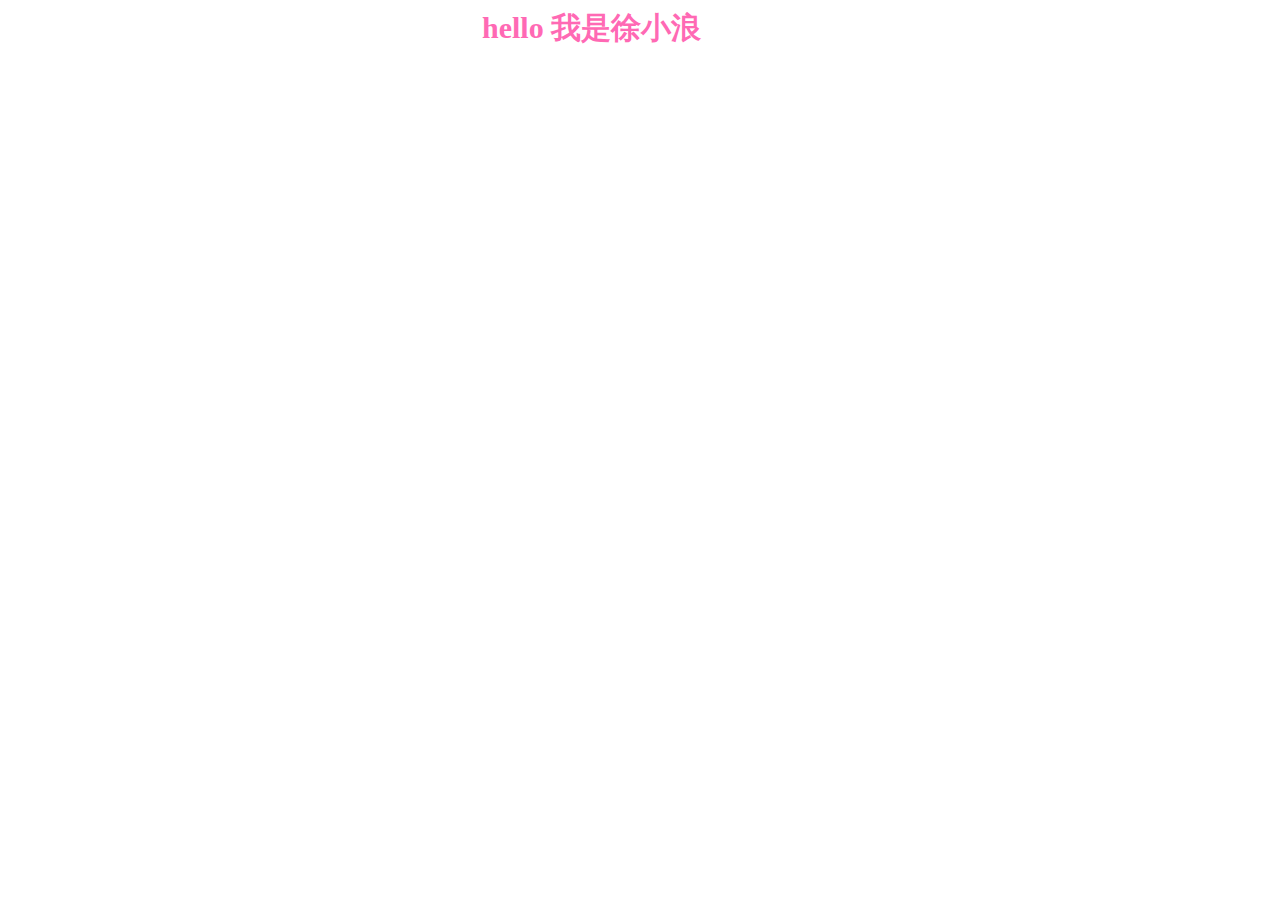
==== index.html @ 2d6f0e74 "新建一个index文件提交" ====
<!DOCTYPE html>
<html lang="en">
<head>
	<meta charset="UTF-8">
	<title>徐小浪</title>
	<link rel="stylesheet" href="css/base.css">
	<link rel="stylesheet" href="css/index.css">
	<script src="js/jquery.min.js"></script>
	<script src="js/index.js"></script>
</head>
<body>
	<h1>hello 我是徐小浪</h1>
</body>
</html>
---- css/index.css ----
/*
* @Author: to exercise self-con
* @Date:   2016-11-30 14:34:31
* @Last Modified by:   to exercise self-con
* @Last Modified time: 2016-11-30 14:34:47
*/
h1{
			margin: 0 auto;
			margin-left: 50%;
			transform: translateX(-25%);
			color: hotpink;
			font-size: 30px;
		}
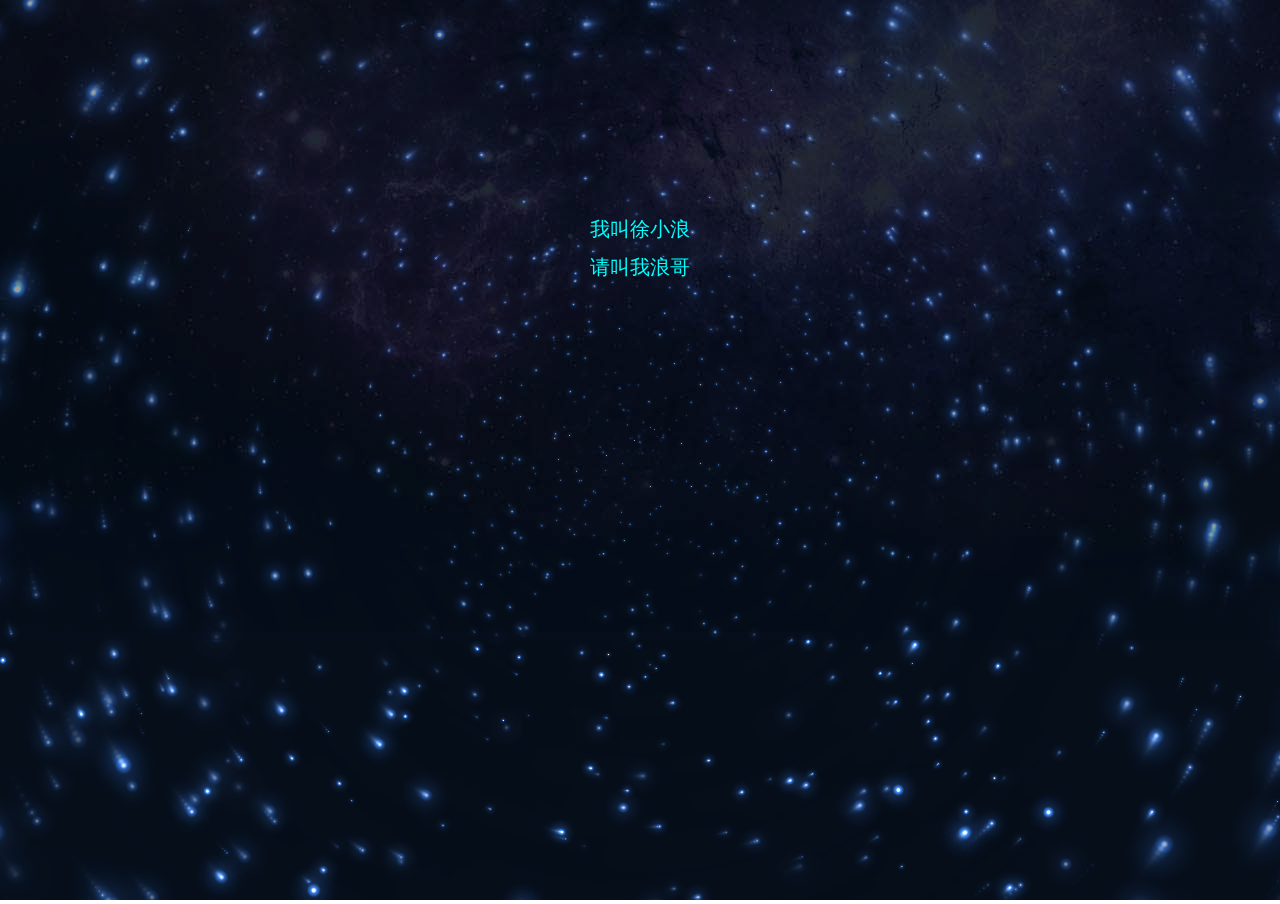
==== commit b57d142a: "提交文件" ====
--- a/index.html
+++ b/index.html
@@ -1,14 +1,152 @@
-<!DOCTYPE html>
-<html lang="en">
+<!DOCTYPE HTML>
+<html>
 <head>
-	<meta charset="UTF-8">
-	<title>徐小浪</title>
-	<link rel="stylesheet" href="css/base.css">
-	<link rel="stylesheet" href="css/index.css">
-	<script src="js/jquery.min.js"></script>
-	<script src="js/index.js"></script>
+<meta http-equiv="Content-Type" content="text/html; charset=utf-8">
+<title>HTML5+JS全屏星空特效</title>
+
+<link href="css/index_style.css" rel="stylesheet" type="text/css">
+<!-- <script src="js/jquery.min.js" type="text/javascript"></script> -->
+
 </head>
 <body>
-	<h1>hello 我是徐小浪</h1>
+
+
+
+<div class="header" id="demo">
+	
+     
+	<div class="topcn" style="font:20px/18px 'microsoft yahei'; color:#0FF;text-align:center;">
+		<p>我叫徐小浪</p>
+	 	<p>请叫我浪哥</p>
+	</div>
+    
+    
+    
+  <div class="canvaszz"> </div>
+  <canvas id="canvas"></canvas> 
+</div>
+
+
+<!-----HEADER END----->
+
+<!--用来解决视频右键菜单，用于视频上面的遮罩层 START-->
+<!-- <div class="videozz"></div> -->
+<!--用来解决视频右键菜单，用于视频上面的遮罩层 END-->
+
+<!--音乐 START-->
+	<!-- <audio controls="true" autoplay="autoplay" class="audio">
+        <source src="css/Music.mp3" type="audio/mp3"> 
+        <source src="css/Music.ogg" type="audio/ogg"> 
+        <source src="css/Music.aac" type="audio/mp4"> 
+    </audio> -->
+<!--音乐 END-->
+
+
+<script>
+//宇宙特效
+"use strict";
+var canvas = document.getElementById('canvas'),
+  ctx = canvas.getContext('2d'),
+  w = canvas.width = window.innerWidth,
+  h = canvas.height = window.innerHeight,
+
+  hue = 217,
+  stars = [],
+  count = 0,
+  maxStars = 1300;//星星数量
+
+var canvas2 = document.createElement('canvas'),
+  ctx2 = canvas2.getContext('2d');
+canvas2.width = 100;
+canvas2.height = 100;
+var half = canvas2.width / 2,
+  gradient2 = ctx2.createRadialGradient(half, half, 0, half, half, half);
+gradient2.addColorStop(0.025, '#CCC');
+gradient2.addColorStop(0.1, 'hsl(' + hue + ', 61%, 33%)');
+gradient2.addColorStop(0.25, 'hsl(' + hue + ', 64%, 6%)');
+gradient2.addColorStop(1, 'transparent');
+
+ctx2.fillStyle = gradient2;
+ctx2.beginPath();
+ctx2.arc(half, half, half, 0, Math.PI * 2);
+ctx2.fill();
+
+// End cache
+
+function random(min, max) {
+  if (arguments.length < 2) {
+    max = min;
+    min = 0;
+  }
+
+  if (min > max) {
+    var hold = max;
+    max = min;
+    min = hold;
+  }
+
+  return Math.floor(Math.random() * (max - min + 1)) + min;
+}
+
+function maxOrbit(x, y) {
+  var max = Math.max(x, y),
+    diameter = Math.round(Math.sqrt(max * max + max * max));
+  return diameter / 2;
+  //星星移动范围，值越大范围越小，
+}
+
+var Star = function() {
+
+  this.orbitRadius = random(maxOrbit(w, h));
+  this.radius = random(60, this.orbitRadius) / 8; 
+  //星星大小
+  this.orbitX = w / 2;
+  this.orbitY = h / 2;
+  this.timePassed = random(0, maxStars);
+  this.speed = random(this.orbitRadius) / 50000; 
+  //星星移动速度
+  this.alpha = random(2, 10) / 10;
+
+  count++;
+  stars[count] = this;
+}
+
+Star.prototype.draw = function() {
+  var x = Math.sin(this.timePassed) * this.orbitRadius + this.orbitX,
+    y = Math.cos(this.timePassed) * this.orbitRadius + this.orbitY,
+    twinkle = random(10);
+
+  if (twinkle === 1 && this.alpha > 0) {
+    this.alpha -= 0.05;
+  } else if (twinkle === 2 && this.alpha < 1) {
+    this.alpha += 0.05;
+  }
+
+  ctx.globalAlpha = this.alpha;
+  ctx.drawImage(canvas2, x - this.radius / 2, y - this.radius / 2, this.radius, this.radius);
+  this.timePassed += this.speed;
+}
+
+for (var i = 0; i < maxStars; i++) {
+  new Star();
+}
+
+function animation() {
+  ctx.globalCompositeOperation = 'source-over';
+  ctx.globalAlpha = 0.5; //尾巴
+  ctx.fillStyle = 'hsla(' + hue + ', 64%, 6%, 2)';
+  ctx.fillRect(0, 0, w, h)
+
+  ctx.globalCompositeOperation = 'lighter';
+  for (var i = 1, l = stars.length; i < l; i++) {
+    stars[i].draw();
+  };
+
+  window.requestAnimationFrame(animation);
+}
+
+animation();
+</script>
+
 </body>
 </html>--- a/css/index_style.css
+++ b/css/index_style.css
@@ -0,0 +1,93 @@
+
+body {margin:0 auto;overflow:hidden;}  
+
+/*=============第一页=============*/	
+.header{
+	margin:0 auto;
+	width:100%;
+	height:640px;
+	background-color:#000;
+	position:relative;
+	}
+.header canvas {
+	width:100%;height:auto/*默认全屏显示 可自己设置高度640px*/;
+	display:inline-block;vertical-align:baseline
+	position:absolute;
+	z-index:-1;
+	}
+.header .canvaszz{  /*用来解决视频右键菜单，用于视频上面的遮罩层*/
+	width:100%;
+	background-image: url(img/in_top_bj.jpg);
+	height:640px;
+	position:absolute;
+	z-index:10;
+		filter:alpha(opacity=40);  
+      	-moz-opacity:0.4;  
+      	-khtml-opacity: 0.4;  
+      	opacity: 0.4;
+	}
+
+.audio{ 
+/*设置音乐显示位置*/
+	width:45px;
+	position:fixed;top:65px;left:94%;
+	z-index:100;
+	filter:alpha(opacity=30);  
+      -moz-opacity:0.3;  
+      -khtml-opacity: 0.3;  
+      opacity: 0.3;
+	}
+.header .top_logo{
+	background-image: url(img/top_logo.png);
+	margin:0 auto;
+	width:750px;
+	height:200px;
+	position:absolute;
+	z-index:30;
+	top:10px;
+	left: 50%;
+	margin-left: -390px;
+	}	
+
+.header .nav{
+	width:804px;
+	height:auto;
+	position:absolute;
+	z-index:30;
+	top:420px;
+	left: 50%;
+	margin-left: -400px;
+	}
+.header .nav a.gv { 
+	text-decoration:none; 
+	background:url(img/nav_gv.png) repeat 0px 0px; 
+	width: 130px; 
+	height: 43px; 
+	display: block; 
+	text-align:center;		/*水平居中*/
+	line-height:43px;  /*上下居中*/
+	cursor:pointer;
+	float:left;/*左浮动*/
+	margin:8px 2px 8px 2px;
+	font:18px/43px 'microsoft yahei'; color:#066197;
+	}
+.header .nav a.gv span {
+	 display: none;
+	 	
+}
+.header .nav a.gv:hover { 
+	background: url(img/nav_gv.png) repeat 0px -43px; 
+	color:#1d7eb8;
+	-webkit-box-shadow: 0 0 6px #1d7eb8;
+	transition-duration: 0.5s;
+	}
+	
+.header	.topcn{
+	width: 980px;
+	top:200px;
+	left: 50%;
+	margin-left: -490px;
+	position:absolute;
+	z-index:20;
+
+	}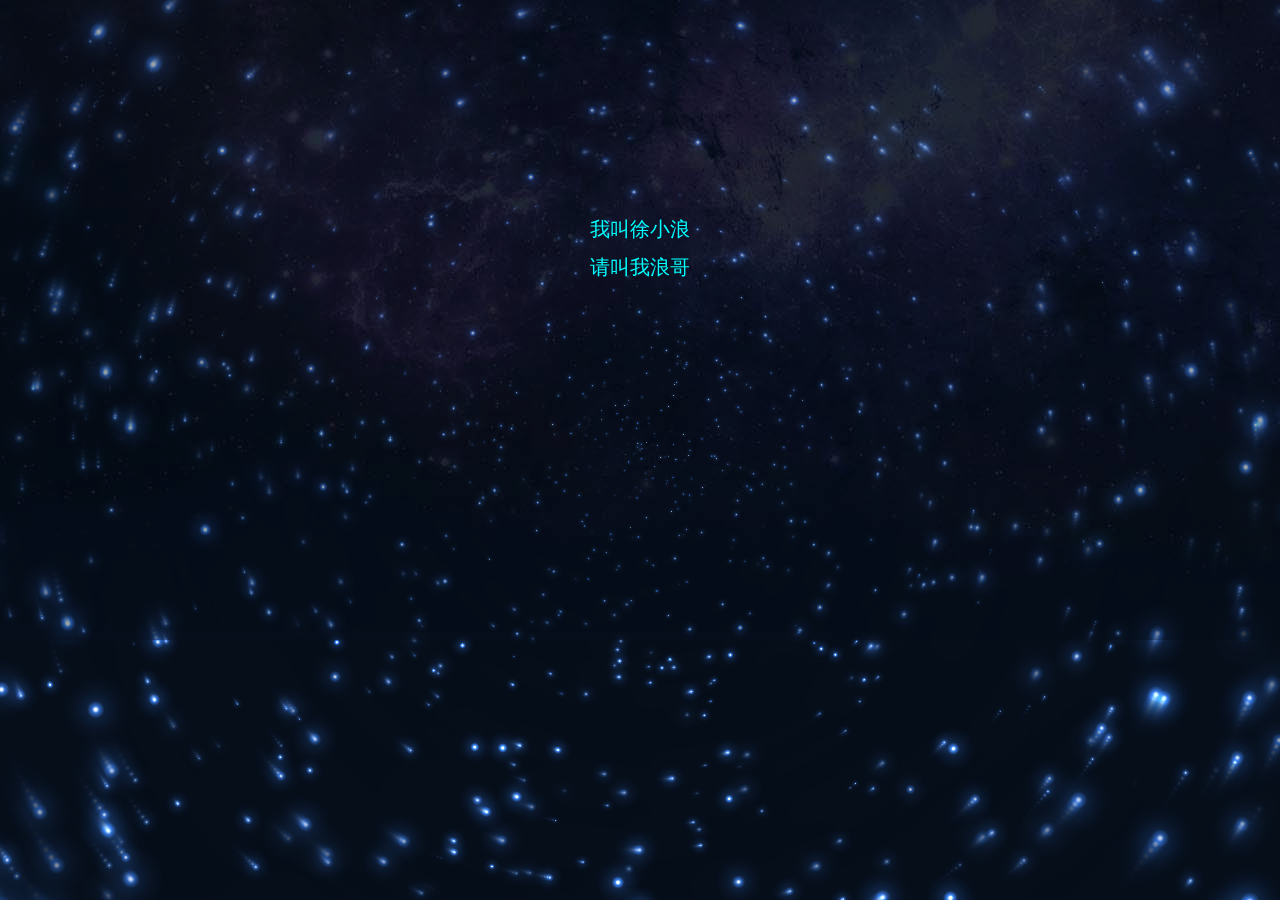
==== commit 101da718: "改index.html" ====
--- a/index.html
+++ b/index.html
@@ -2,7 +2,7 @@
 <html>
 <head>
 <meta http-equiv="Content-Type" content="text/html; charset=utf-8">
-<title>HTML5+JS全屏星空特效</title>
+<title>徐江博</title>
 
 <link href="css/index_style.css" rel="stylesheet" type="text/css">
 <!-- <script src="js/jquery.min.js" type="text/javascript"></script> -->
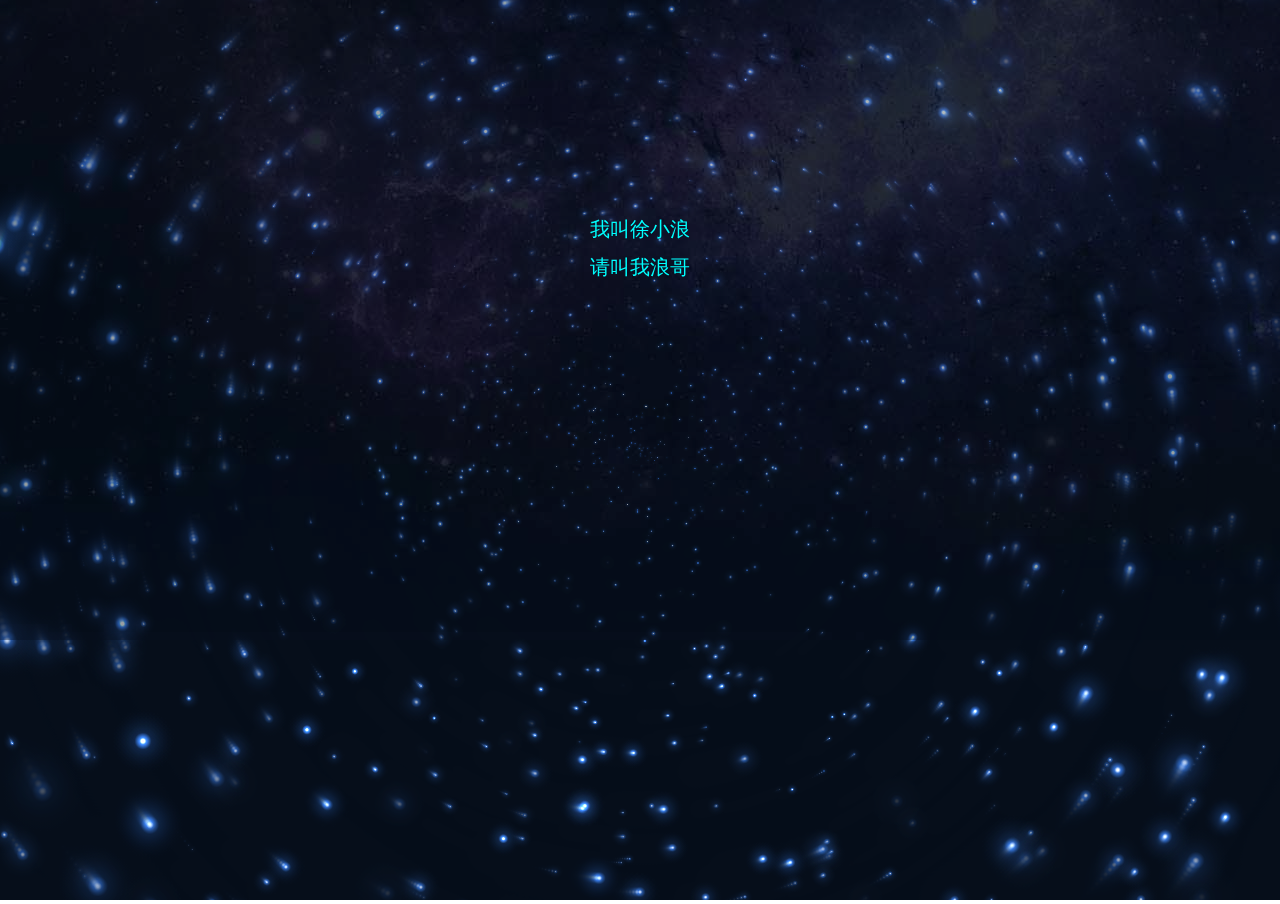
==== commit b6d1cb2e: "该index" ====
--- a/index.html
+++ b/index.html
@@ -6,7 +6,7 @@
 
 <link href="css/index_style.css" rel="stylesheet" type="text/css">
 <!-- <script src="js/jquery.min.js" type="text/javascript"></script> -->
-
+<script src="js/index.js"></script>
 </head>
 <body>
 
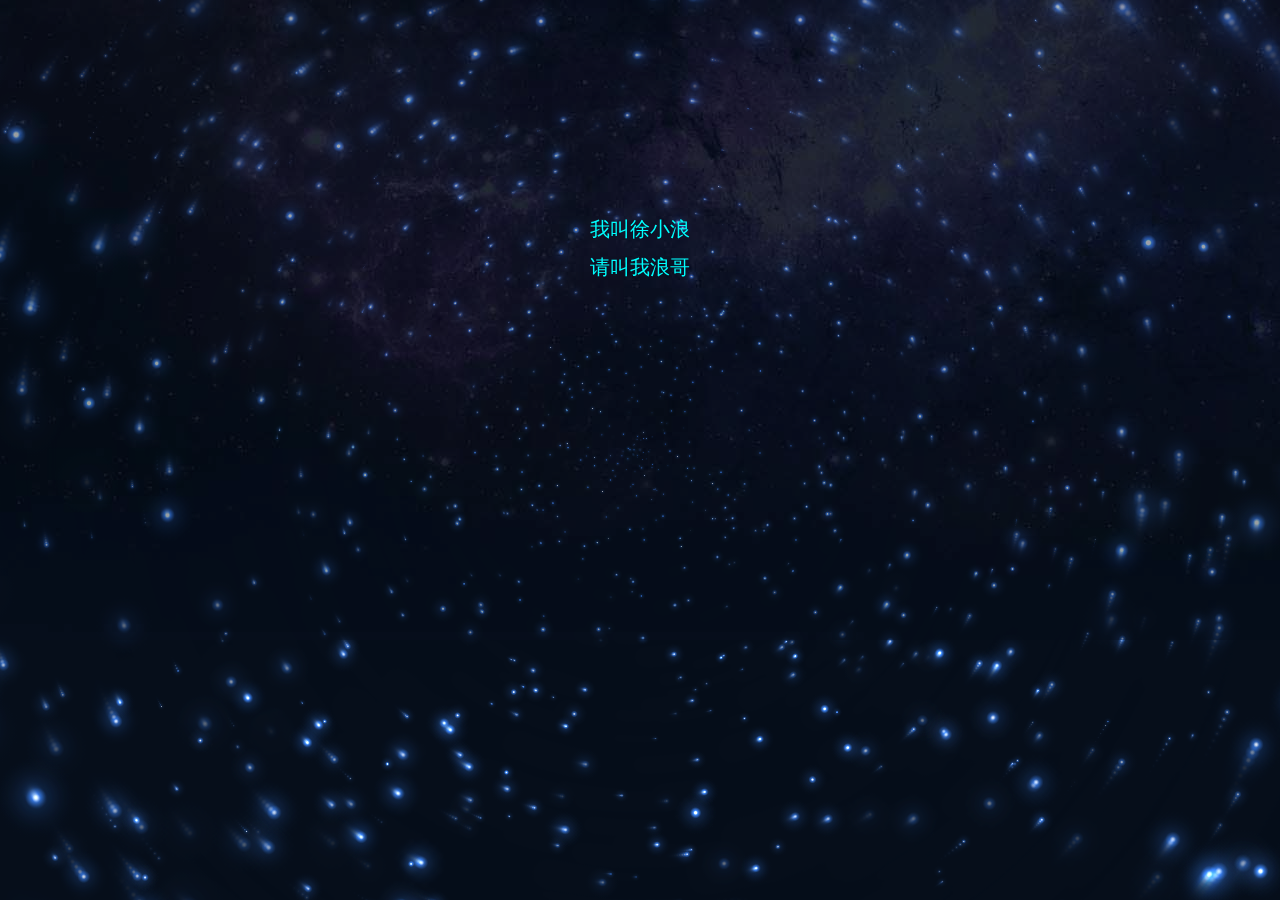
==== commit 50d24a79: "引入index.js" ====
--- a/index.html
+++ b/index.html
@@ -6,7 +6,6 @@
 
 <link href="css/index_style.css" rel="stylesheet" type="text/css">
 <!-- <script src="js/jquery.min.js" type="text/javascript"></script> -->
-<script src="js/index.js"></script>
 </head>
 <body>
 
@@ -148,5 +147,6 @@
 animation();
 </script>
 
+<script src="js/index.js"></script>
 </body>
 </html>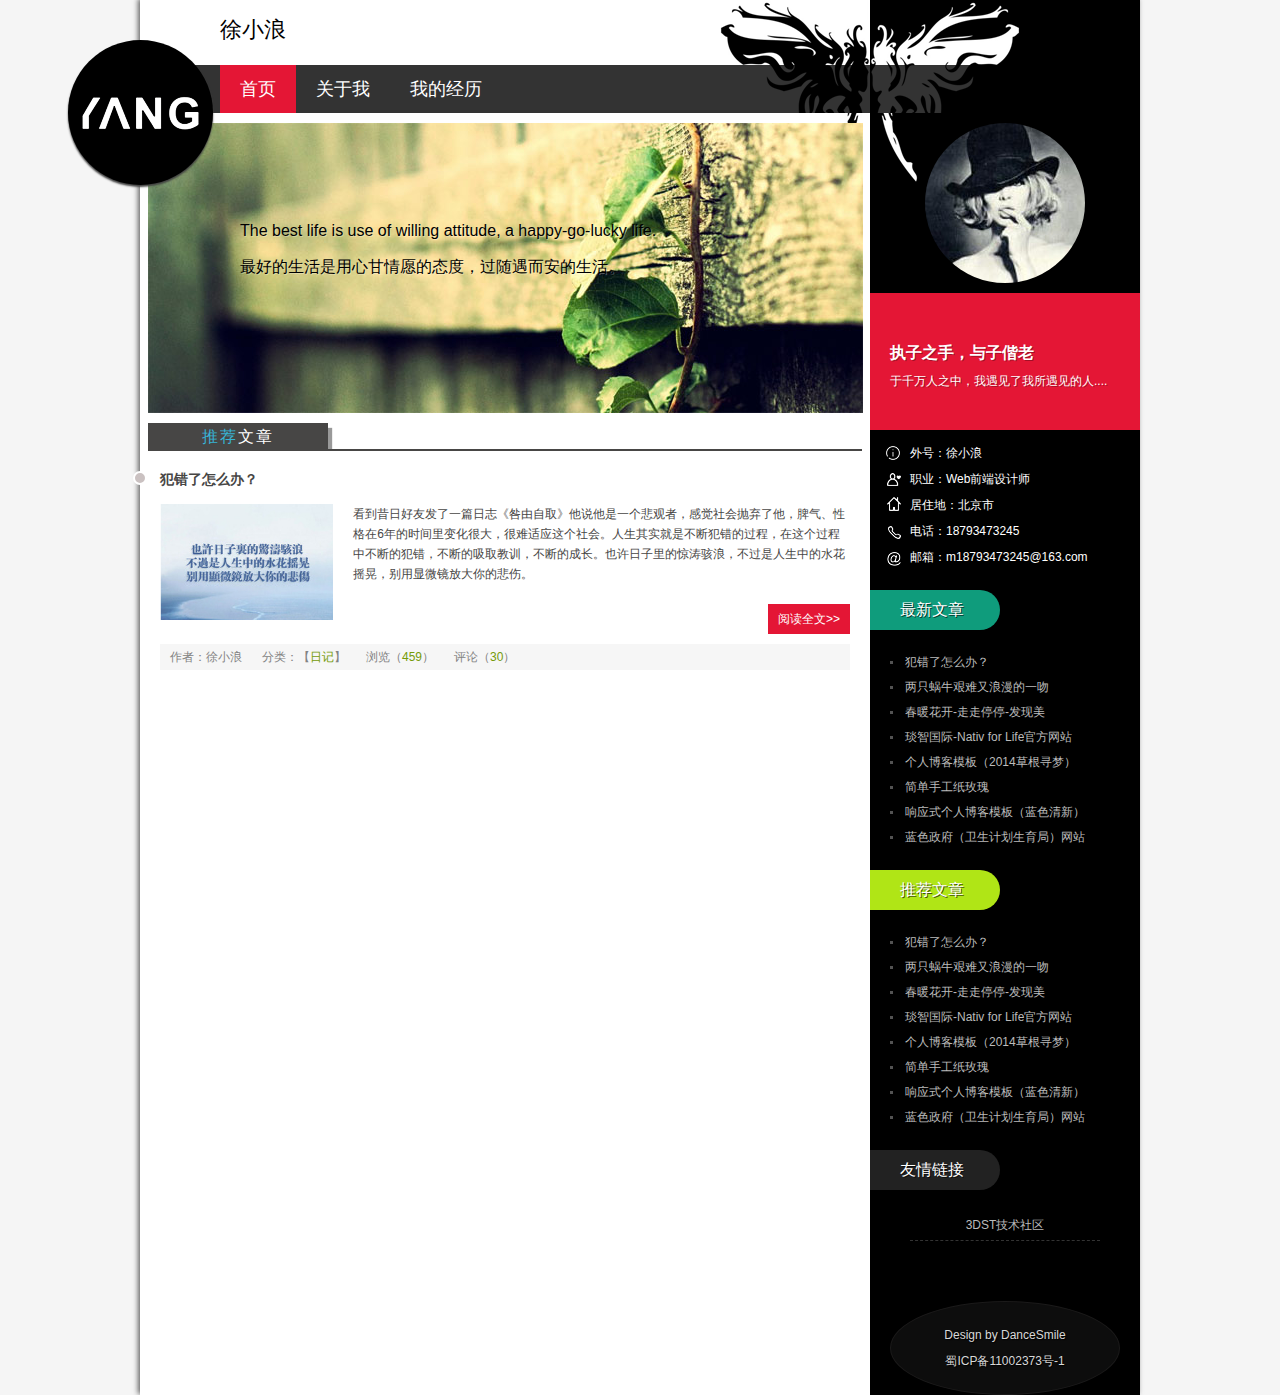
==== commit 2be54be8: "提交文件" ====
--- a/index.html
+++ b/index.html
@@ -1,152 +1,112 @@
-<!DOCTYPE HTML>
+<!doctype html>
 <html>
 <head>
-<meta http-equiv="Content-Type" content="text/html; charset=utf-8">
-<title>徐江博</title>
-
-<link href="css/index_style.css" rel="stylesheet" type="text/css">
-<!-- <script src="js/jquery.min.js" type="text/javascript"></script> -->
+<meta charset="gb2312">
+<title>���˲���</title>
+<meta name="keywords" content="��С��" />
+<link href="css/base.css" rel="stylesheet">
+<link href="css/index.css" rel="stylesheet">
+<link href="css/media.css" rel="stylesheet">
+<meta name="viewport" content="width=device-width, minimum-scale=1.0, maximum-scale=1.0">
+<!--[if lt IE 9]>
+<script src="js/modernizr.js"></script>
+<![endif]-->
 </head>
 <body>
+<div class="ibody">
+  <header>
+    <h1>��С��</h1>
+    <h2></h2>
+    <div class="logo"><a href="/"></a></div>
+    <nav id="topnav"><a href="index.html">��ҳ</a><a href="about.html">������</a><a href="newlist.html">�ҵľ���</a></nav>
+  </header>
+  <article>
+    <div class="banner">
+      <ul class="texts">
+        <p>The best life is use of willing attitude, a happy-go-lucky life. </p>
+        <p>��õ����������ĸ���Ը��̬�ȣ����������������</p>
+      </ul>
+    </div>
+    <div class="bloglist">
+      <h2>
+        <p><span>�Ƽ�</span>����</p>
+      </h2>
+      <div class="blogs">
+        <h3><a href="/">��������ô�죿</a></h3>
+        <figure><img src="images/01.jpg" ></figure>
+        <ul>
+          <p>�������պ��ѷ���һƪ��־��������ȡ����˵����һ�������ߣ��о��������������Ƣ�����Ը���6���ʱ����仯�ܴ󣬺�����Ӧ�����ᡣ������ʵ���ǲ��Ϸ����Ĺ��̣�����������в��ϵķ��������ϵ���ȡ��ѵ�����ϵĳɳ���Ҳ��������ľ��κ��ˣ������������е�ˮ��ҡ�Σ�������΢���Ŵ���ı��ˡ�</p>
+          <a href="/" target="_blank" class="readmore">�Ķ�ȫ��&gt;&gt;</a>
+        </ul>
+        <p class="autor"><span>���ߣ���С��</span><span>���ࣺ��<a href="/">�ռ�</a>��</span><span>�����<a href="/">459</a>��</span><span>���ۣ�<a href="/">30</a>��</span></p>
+        <div class="dateview">2014-04-08</div>
+      </div>
 
 
-
-<div class="header" id="demo">
-	
-     
-	<div class="topcn" style="font:20px/18px 'microsoft yahei'; color:#0FF;text-align:center;">
-		<p>我叫徐小浪</p>
-	 	<p>请叫我浪哥</p>
-	</div>
-    
-    
-    
-  <div class="canvaszz"> </div>
-  <canvas id="canvas"></canvas> 
+    </div>
+  </article>
+  <aside>
+    <div class="avatar"><a href="about.html"><span>�����ҵ�</span></a></div>
+    <div class="topspaceinfo">
+      <h1>ִ��֮�֣���������</h1>
+      <p>��ǧ����֮�У���������������������....</p>
+    </div>
+    <div class="about_c">
+      <p>��ţ���С��</p>
+      <p>ְҵ��Webǰ�����ʦ </p>
+      <p>��ס�أ�������</p>
+      <p>�绰��18793473245</p>
+      <p>���䣺m18793473245@163.com</p>
+    </div>
+    <div class="bdsharebuttonbox"><a href="#" class="bds_qzone" data-cmd="qzone" title="������QQ�ռ�"></a><a href="#" class="bds_tsina" data-cmd="tsina" title="����������΢��"></a><a href="#" class="bds_tqq" data-cmd="tqq" title="��������Ѷ΢��"></a><a href="#" class="bds_renren" data-cmd="renren" title="������������"></a><a href="#" class="bds_weixin" data-cmd="weixin" title="������΢��"></a><a href="#" class="bds_more" data-cmd="more"></a></div>
+    <div class="tj_news">
+      <h2>
+        <p class="tj_t1">��������</p>
+      </h2>
+      <ul>
+        <li><a href="/">��������ô�죿</a></li>
+        <li><a href="/">��ֻ��ţ������������һ��</a></li>
+        <li><a href="/">��ů����-����ͣͣ-������</a></li>
+        <li><a href="/">���ǹ���-Nativ for Life�ٷ���վ</a></li>
+        <li><a href="/">���˲���ģ�壨2014�ݸ�Ѱ�Σ�</a></li>
+        <li><a href="/">���ֹ�ֽõ��</a></li>
+        <li><a href="/">��Ӧʽ���˲���ģ�壨��ɫ���£�</a></li>
+        <li><a href="/">��ɫ�����������ƻ������֣���վ</a></li>
+      </ul>
+      <h2>
+        <p class="tj_t2">�Ƽ�����</p>
+      </h2>
+      <ul>
+        <li><a href="/">��������ô�죿</a></li>
+        <li><a href="/">��ֻ��ţ������������һ��</a></li>
+        <li><a href="/">��ů����-����ͣͣ-������</a></li>
+        <li><a href="/">���ǹ���-Nativ for Life�ٷ���վ</a></li>
+        <li><a href="/">���˲���ģ�壨2014�ݸ�Ѱ�Σ�</a></li>
+        <li><a href="/">���ֹ�ֽõ��</a></li>
+        <li><a href="/">��Ӧʽ���˲���ģ�壨��ɫ���£�</a></li>
+        <li><a href="/">��ɫ�����������ƻ������֣���վ</a></li>
+      </ul>
+    </div>
+    <div class="links">
+      <h2>
+        <p>��������</p>
+      </h2>
+      <ul>
+        <!--<li><a href="/">������˲���</a></li>-->
+        <li><a href="/">3DST��������</a></li>
+      </ul>
+    </div>
+    <div class="copyright">
+      <ul>
+        <p> Design by <a href="/">DanceSmile</a></p>
+        <p>��ICP��11002373��-1</p>
+        </p>
+      </ul>
+    </div>
+  </aside>
+  <script src="js/silder.js"></script>
+  <div class="clear"></div>
+  <!-- ������� --> 
 </div>
-
-
-<!-----HEADER END----->
-
-<!--用来解决视频右键菜单，用于视频上面的遮罩层 START-->
-<!-- <div class="videozz"></div> -->
-<!--用来解决视频右键菜单，用于视频上面的遮罩层 END-->
-
-<!--音乐 START-->
-	<!-- <audio controls="true" autoplay="autoplay" class="audio">
-        <source src="css/Music.mp3" type="audio/mp3"> 
-        <source src="css/Music.ogg" type="audio/ogg"> 
-        <source src="css/Music.aac" type="audio/mp4"> 
-    </audio> -->
-<!--音乐 END-->
-
-
-<script>
-//宇宙特效
-"use strict";
-var canvas = document.getElementById('canvas'),
-  ctx = canvas.getContext('2d'),
-  w = canvas.width = window.innerWidth,
-  h = canvas.height = window.innerHeight,
-
-  hue = 217,
-  stars = [],
-  count = 0,
-  maxStars = 1300;//星星数量
-
-var canvas2 = document.createElement('canvas'),
-  ctx2 = canvas2.getContext('2d');
-canvas2.width = 100;
-canvas2.height = 100;
-var half = canvas2.width / 2,
-  gradient2 = ctx2.createRadialGradient(half, half, 0, half, half, half);
-gradient2.addColorStop(0.025, '#CCC');
-gradient2.addColorStop(0.1, 'hsl(' + hue + ', 61%, 33%)');
-gradient2.addColorStop(0.25, 'hsl(' + hue + ', 64%, 6%)');
-gradient2.addColorStop(1, 'transparent');
-
-ctx2.fillStyle = gradient2;
-ctx2.beginPath();
-ctx2.arc(half, half, half, 0, Math.PI * 2);
-ctx2.fill();
-
-// End cache
-
-function random(min, max) {
-  if (arguments.length < 2) {
-    max = min;
-    min = 0;
-  }
-
-  if (min > max) {
-    var hold = max;
-    max = min;
-    min = hold;
-  }
-
-  return Math.floor(Math.random() * (max - min + 1)) + min;
-}
-
-function maxOrbit(x, y) {
-  var max = Math.max(x, y),
-    diameter = Math.round(Math.sqrt(max * max + max * max));
-  return diameter / 2;
-  //星星移动范围，值越大范围越小，
-}
-
-var Star = function() {
-
-  this.orbitRadius = random(maxOrbit(w, h));
-  this.radius = random(60, this.orbitRadius) / 8; 
-  //星星大小
-  this.orbitX = w / 2;
-  this.orbitY = h / 2;
-  this.timePassed = random(0, maxStars);
-  this.speed = random(this.orbitRadius) / 50000; 
-  //星星移动速度
-  this.alpha = random(2, 10) / 10;
-
-  count++;
-  stars[count] = this;
-}
-
-Star.prototype.draw = function() {
-  var x = Math.sin(this.timePassed) * this.orbitRadius + this.orbitX,
-    y = Math.cos(this.timePassed) * this.orbitRadius + this.orbitY,
-    twinkle = random(10);
-
-  if (twinkle === 1 && this.alpha > 0) {
-    this.alpha -= 0.05;
-  } else if (twinkle === 2 && this.alpha < 1) {
-    this.alpha += 0.05;
-  }
-
-  ctx.globalAlpha = this.alpha;
-  ctx.drawImage(canvas2, x - this.radius / 2, y - this.radius / 2, this.radius, this.radius);
-  this.timePassed += this.speed;
-}
-
-for (var i = 0; i < maxStars; i++) {
-  new Star();
-}
-
-function animation() {
-  ctx.globalCompositeOperation = 'source-over';
-  ctx.globalAlpha = 0.5; //尾巴
-  ctx.fillStyle = 'hsla(' + hue + ', 64%, 6%, 2)';
-  ctx.fillRect(0, 0, w, h)
-
-  ctx.globalCompositeOperation = 'lighter';
-  for (var i = 1, l = stars.length; i < l; i++) {
-    stars[i].draw();
-  };
-
-  window.requestAnimationFrame(animation);
-}
-
-animation();
-</script>
-
-<script src="js/index.js"></script>
 </body>
-</html>+</html>
--- a/css/base.css
+++ b/css/base.css
@@ -0,0 +1,33 @@
+@charset "gb2312";
+/* ����css */
+* { margin: 0; padding: 0 }
+body { font: 12px "����", Arial, Helvetica, sans-serif; background: #f5f5f5 }
+img { border: 0; display: block }
+ul { list-style: none; }
+h1, h2, h3, h4, h5, h6 { font-size: 100%; font-weight: normal; }
+a { outline: none; }
+a:link, a:visited { text-decoration: none; }
+a:hover { text-decoration: none; }
+.clear { clear: both; }
+.blank { height: 5px; overflow: hidden; width: 100%; margin: auto; clear: both }
+/* ͷ����Ϣ */
+.ibody { background: url(../images/bg.png) repeat-y; width: 1000px; margin: auto; box-shadow: -2px -1px 5px #666; }
+header { position: relative; background: url(../images/ibodybg.png) top right no-repeat }
+header h1 { padding: 15px 0 0 80px; font-size: 22px; font-family: "Microsoft Yahei", Arial, Helvetica, sans-serif; }
+header h2 { margin: 20px 80px; color: #8e8d8d }
+/* logo */
+.logo { background: url(../images/logo.png) no-repeat #000 center; width: 145px; height: 145px; border-radius: 50%; position: absolute; left: -72px; top: 40px; box-shadow: 0px 2px 2px #414141; }
+.logo:hover { background: url(../images/home.png) no-repeat #000 center; }
+.logo a { width: 100%; height: 100%; display: block }
+/* ���� */
+nav { background: rgba(0,0,0,0.8); height: 48px; line-height: 48px; padding-left: 80px; filter: progid:DXImageTransform.Microsoft.gradient(gradientType = 0, startColorstr = #3333333, endColorstr = #3333333);
+}/* ����IE6 ͸�� */
+nav a { display: inline-block; font-size: 18px; font-family: "Microsoft Yahei", Arial, Helvetica, sans-serif; color: #FFF; padding: 0 20px; -webkit-transition: all 1s; -moz-transition: all 1s; -o-transition: all 1s; transition: all 1s; }
+nav a:hover { background: #e41635; }
+#topnav_current { background: #e41635 }/* ����ѡ����ɫ */
+article { width: 73%; float: left; background: url(../images/ibodybg.png) 560px -147px no-repeat; }/* ����� */
+aside { width: 27%; background: url(../images/ibodybg.png) -170px -147px no-repeat #000; float: right; }/* �Ҳ��� */
+/* ��Ȩ��Ϣ */
+.copyright { background: #0d0d0d; border-radius: 50%; text-align: center; color: #d8d8d8; padding: 20px; margin: 60px 20px 0 20px; border: #1b1a1a 1px solid; }
+.copyright p { line-height: 26px; text-shadow: #000 1px 1px 1px }
+.copyright p a { color: #d8d8d8; }
--- a/css/index.css
+++ b/css/index.css
@@ -0,0 +1,125 @@
+@charset "gb2312";
+/* CSS Document */
+.banner { background: url(../images/banner.jpg) no-repeat center; height: 290px; margin: 10px auto; width: 100%; font-size: 16px; font-family: "Microsoft Yahei", Arial, Helvetica, sans-serif; }
+.texts { line-height: 36px; padding: 90px 0 0 40px; text-shadow: 1px 1px rgba(255,255,255,0.3); }
+.texts p { -webkit-transition: all 1s; -moz-transition: all 1s; -o-transition: all 1s; transition: all 1s; -webkit-transform: translate(60px); -moz-transform: translate(60px); -o-transform: translate(60px); -ms-transform: translate(60px); transform: translate(60px); }
+.texts p:hover { padding-left: 20px }
+.texts p:nth-child(1) { -webkit-animation: animations 3s ease-out 1s backwards; -moz-animation: animations 3s ease-out 1s backwards; -o-animation: animations 3s ease-out 1s backwards; -ms-animation: animations 3s ease-out 1s backwards; animation: animations 3s ease-out 1s backwards; }
+.texts p:nth-child(2) { -webkit-animation: animations 3s ease-out 4s backwards; -moz-animation: animations 3s ease-out 4s backwards; -o-animation: animations 3s ease-out 4s backwards; -ms-animation: animations 3s ease-out 4s backwards; animation: animations 3s ease-out 4s backwards; }
+@-webkit-keyframes animations { 0% {
+-webkit-transform:translate(0);
+opacity:0;
+}
+ 50% {
+-webkit-transform:translate(30px);
+opacity:.5;
+}
+ 100% {
+-webkit-transform:translate(60px);
+opacity:1;
+}
+}
+@-moz-keyframes animations { 0% {
+-moz-transform:translate(0);
+opacity:0;
+}
+ 50% {
+-moz-transform:translate(30px);
+opacity:.5;
+}
+ 100% {
+-moz-transform:translate(60px);
+opacity:1;
+}
+}
+@-o-keyframes animations { 0% {
+-o-transform:translate(0);
+opacity:0;
+}
+ 50% {
+-o-transform:translate(30px);
+opacity:.5;
+}
+ 100% {
+-o-transform:translate(60px);
+opacity:1;
+}
+}
+@-ms-keyframes animations { 0% {
+-ms-transform:translate(0);
+opacity:0;
+}
+ 50% {
+-ms-transform:translate(30px);
+opacity:.5;
+}
+ 100% {
+-ms-transform:translate(60px);
+opacity:1;
+}
+}
+@keyframes animations { 0% {
+transform:translate(0);
+opacity:0;
+}
+ 50% {
+transform:translate(30px);
+opacity:.5;
+}
+ 100% {
+transform:translate(60px);
+opacity:1;
+}
+}
+/* ����������б� */
+.bloglist h2 { border-bottom: #474645 2px solid; margin: 0 8px 20px 8px; height: 26px; overflow: hidden; line-height: 28px; font-size: 16px; font-family: "Microsoft Yahei", Arial, Helvetica, sans-serif; letter-spacing: 2px }
+.bloglist h2 p { background: #474645; width: 180px; color: #fff; text-align: center; box-shadow: #999 4px 5px 1px; }
+.bloglist h2 p span { color: #38b3d4; }
+.blogs { margin: 0 20px 20px 20px; position: relative; }
+.blogs h3 { font-size: 14px; font-weight: bold; margin-bottom: 15px; transition: all .5s }
+.blogs h3 a { color: #474645; }
+.blogs h3:hover { text-decoration: underline }
+.blogs figure { float: left; width: 25%; overflow: hidden; }
+.blogs figure img { width: 100%; margin: auto; -moz-transition: all 0.5s; -webkit-transition: all 0.5s; -o-transition: all 0.5s; transition: all 0.5s; }
+.blogs figure:hover img { -moz-transform: scale(1.1); -webkit-transform: scale(1.1); -o-transform: scale(1.1); -ms-transform: scale(1.1); }
+.blogs ul { float: right; line-height: 20px; width: 72%; color: #474645; }
+.blogs ul:hover { cursor: pointer; }
+.autor { overflow: hidden; clear: both; margin: 10px 0 0 0; display: inline-block; line-height: 26px; height: 26px; color: #838383; background: #f6f6f6; width: 100% }
+.autor span { margin: 0 10px; }
+.autor span a { color: #759b08; }
+a.readmore { background: #e41635; color: #fff; padding: 5px 10px; float: right; margin: 20px 0 0 0 }
+.blogs::before { content: ""; width: 10px; height: 10px; border-radius: 50%; position: absolute; background: #cac1c1; border: 2px solid #fff; left: -27px; -webkit-transition: all 1s; -moz-transition: all 1s; -o-transition: all 1s; transition: all 1s; }
+.blogs:hover::before { background: #474645 }
+.dateview { position: absolute; left: -125px; top: 0px; z-index: 1; color: #F5F5F5; }
+.blogs::after { content: ""; width: 121px; height: 29px; position: absolute; left: -148px; top: -9px; z-index: 0; background: #474645 url(../images/ti.png) no-repeat; opacity: 0; -webkit-transition: all 1s; -moz-transition: all 1s; -o-transition: all 1s; transition: all 1s; }
+.blogs:hover::after { opacity: 1 }
+/* �Ҳ������˵��� */
+.avatar { margin: 10px auto; width: 160px; height: 160px; border-radius: 100%; overflow: hidden; }
+.avatar a { display: block; padding-top: 100px; width: 160px; background: url(../images/photos.jpg) no-repeat; background-size: 160px 160px; }
+.avatar a span { display: block; margin-top: 63px; padding-top: 8px; width: 160px; height: 55px; text-align: center; line-height: 20px; color: #fff; background: rgba(0, 0, 0, .5); -webkit-transition: margin-top .2s ease-in-out; -moz-transition: margin-top .2s ease-in-out; -o-transition: margin-top .2s ease-in-out; transition: margin-top .2s ease-in-out; }
+.avatar a:hover span { display: block; margin-top: 0; }
+.topspaceinfo { background: #e41635; padding: 40px 20px; color: #fff; text-shadow: 1px 1px rgba(0,0,0,.3); }
+.topspaceinfo h1 { font-size: 16px; line-height: 40px; font-weight: bold; }
+.about_c { margin: 10px 0; color: #fff; line-height: 26px; }
+.about_c p:first-child, .about_c p:nth-child(2), .about_c p:nth-child(3), .about_c p:nth-child(4), .about_c p:last-child { background: url(../images/about_c.png) no-repeat; }
+.about_c p:first-child { background-position: 15px 6px; }
+.about_c p:nth-child(2) { background-position: 15px -20px }
+.about_c p:nth-child(3) { background-position: 15px -48px }
+.about_c p:nth-child(4) { background-position: 15px -70px }
+.about_c p:last-child { background-position: 15px -97px }
+.about_c p { display: block; padding-left: 40px; }
+.about_c p:hover { background: #222 }
+.bdsharebuttonbox { margin: 20px; clear: both; }/* �ٶȷ��� */
+/* �Ҳ��Ƽ���Ϣ�б� */
+.tj_news h2, .links h2 { font-size: 16px; font-family: "Microsoft Yahei", Arial, Helvetica, sans-serif; color: #FFF; }
+.tj_news h2 p, .links h2 p { height: 40px; line-height: 40px; width: 100px; padding: 0 0 0 30px; border-radius: 0 20px 20px 0; text-shadow: rgba(0,0,0,.65) 1px 1px; }
+.tj_t1 { background: #0f9c7c }
+.tj_t2 { background: #b0e516 }
+.tj_news ul { margin: 20px 0 20px 20px }
+.tj_news ul li a:hover, .links ul li a:hover { text-decoration: underline; color: #FFF }
+.tj_news ul li { height: 25px; line-height: 25px; clear: both; padding-left: 5px; overflow: hidden; padding-left: 15px; background: url(../images/li.jpg) no-repeat left center; }
+.tj_news ul li a, .links ul li a { color: #bbbbbb; }
+/* �������� */
+.links h2 p { background: #222 }
+.links ul { margin: 20px 0 }
+.links ul li { height: 30px; line-height: 30px; text-align: center; border-bottom: #333 1px dashed; margin: 0 40px; }
--- a/css/media.css
+++ b/css/media.css
@@ -0,0 +1,49 @@
+@charset "gb2312";
+/* media css Document */
+@media screen and (max-width:823px) {
+.ibody { background: url(../images/ms8.png) top right no-repeat #FFF; width: 90%; margin: auto; box-shadow: 0px 2px 5px #666; }
+article { float: none; width: 100% }
+article { background: #fff }
+header { background: url(../images/ms8.png) top right no-repeat #FFF; }
+aside, .dateview { display: none }
+nav { padding-left: 0; text-align: center }
+nav a { padding: 0 5px; }
+.banner { background-size: auto; height: 130px; font-size: 12px; font-family: "Microsoft Yahei", Arial, Helvetica, sans-serif; }
+.texts { line-height: 36px; padding: 20px 0 0 10px; text-shadow: 1px 1px rgba(255,255,255,0.3); }
+.blogs::after { background: none }
+.autor span { margin: 0 5px; }
+.blogs figure { width: 35%; }
+.blogs ul { width: 62%; }
+}
+@media screen and (max-width:598px) {
+.ibody { background: url(../images/ms8.png) top right no-repeat #FFF; width: 90%; margin: auto; box-shadow: 0px 2px 5px #666; }
+article { float: none; width: 100% }
+article { background: #fff }
+header { background: url(../images/ms8.png) top right no-repeat #FFF; }
+aside, header h1, header h2, .dateview { display: none }
+nav { height: auto; line-height: 40px; text-align: center; background: #FFF; padding-left: 0px }
+nav a { display: block; background: #323232; clear: both; margin-bottom: 2px }
+.logo { position: static; margin: 0 auto 10px }
+.banner { background-size: auto; height: 130px; font-size: 12px; font-family: "Microsoft Yahei", Arial, Helvetica, sans-serif; }
+.texts { line-height: 36px; padding: 20px 0 0 10px; text-shadow: 1px 1px rgba(255,255,255,0.3); }
+.blogs::after { background: none }
+.autor span { margin: 0 5px; }
+.blogs figure { width: 35%; }
+.blogs ul { width: 62%; }
+}
+@media screen and (max-width:480px) {
+.ibody { width: 90%; margin: auto; box-shadow: 0px 2px 5px #666; }
+article { float: none; width: 100% }
+article { background: #fff }
+header { background: url(../images/ms8.png) top right no-repeat #FFF; }
+aside, header h1, header h2, .dateview, .banner, .bloglist h2, .blogs figure img, .newblog figure img, .newblog .autor { display: none }
+nav { height: auto; line-height: 40px; text-align: center; background: #FFF; padding-left: 0px }
+nav a { display: block; background: #323232; clear: both; margin-bottom: 2px }
+.logo { position: static; margin: 0 auto 10px }
+.texts { line-height: 36px; padding: 20px 0 0 10px; text-shadow: 1px 1px rgba(255,255,255,0.3); }
+.blogs::after, .newblog::after { background: none }
+.autor span { margin: 0; }
+.blogs figure { width: 100%; float: none; }
+.blogs ul, .newblog ul { width: 100%; float: none; }
+.blogs { margin: 0 10px 10px 10px; }
+}
